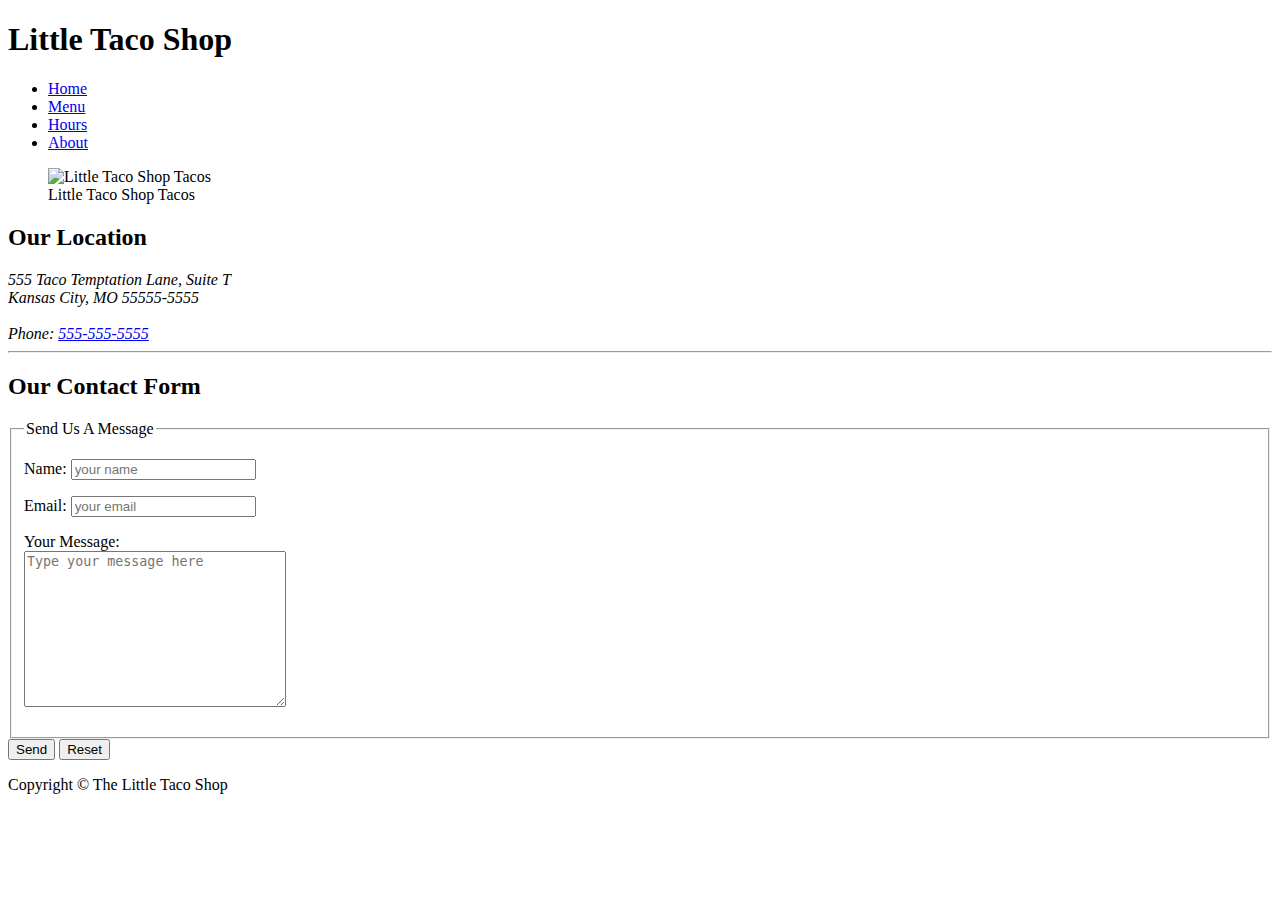
==== contact.html @ 41a70ffd "Add files via upload" ====
<!DOCTYPE html>
<html lang="en">

<head>
    <meta charset="UTF-8">
    <meta name="viewport" content="width=device-width, initial-scale=1.0">
    <meta name="author" content="Dave Gray">
    <meta name="description" content="Contact information for The Little Taco Shop">
    <title>Contact Us - LTS</title>
    <link rel="icon" href="favicon.ico" type="image/x-icon">
    <link rel="stylesheet" href="css/style.css">
    <script src="js/main.js" defer></script>
</head>

<body>
    <header class="header">
        <h1 class="header__h1">Little Taco Shop</h1>
        <nav class="header__nav">
            <ul class="header__ul">
                <li>
                    <a href="/">Home</a>
                </li>
                <li>
                    <a href="/#menu">Menu</a>
                </li>
                <li>
                    <a href="hours.html">Hours</a>
                </li>
                <li>
                    <a href="about.html">About</a>
                </li>
            </ul>
        </nav>
    </header>
    <section class="hero">
        <figure>
            <img src="img/tacos_close_up_1000x649.png" alt="Little Taco Shop Tacos" title="Tacos ready to eat!"
                width="1000" height="649">
            <figcaption class="offscreen">
                Little Taco Shop Tacos
            </figcaption>
        </figure>
    </section>
    <main class="main">
        <article class="main__article">
            <h2>Our Location</h2>
            <address>
                555 Taco Temptation Lane, Suite T<br>
                Kansas City, MO 55555-5555
                <br><br>
                Phone: <a href="tel:+5555555555">555-555-5555</a>
            </address>
        </article>
        <hr>
        <article class="main__article contact">
            <h2 class="contact__h2">Our Contact Form</h2>

            <form action="https://httpbin.org/get" method="get" class="contact__form">
                <fieldset class="contact__fieldset">
                    <legend class="offscreen">Send Us A Message</legend>
                    <p class="contact__p">
                        <label class="contact__label" for="name">Name:</label>
                        <input class="contact__input" type="text" name="name" id="name" placeholder="your name" required>
                    </p>
                    <p class="contact__p">
                        <label class="contact__label" for="email">Email:</label>
                        <input class="contact__input" type="email" name="email" id="email" placeholder="your email" required>
                    </p>
                    <p class="contact__p">
                        <label class="contact__label" for="message">Your Message:</label>
                        <br>
                        <textarea class="contact__textarea" name="message" id="message" cols="30" rows="10"
                            placeholder="Type your message here"></textarea>
                    </p>
                </fieldset>
                <button class="contact__button" type="submit">Send</button>
                <button class="contact__button" type="reset">Reset</button>
            </form>
        </article>
    </main>
    <footer class="footer">
        <p>
            <span class="nowrap">Copyright &copy; <time id="year"></time></span>
            <span class="nowrap">The Little Taco Shop</span> 
        </p>
    </footer>
</body>

</html>
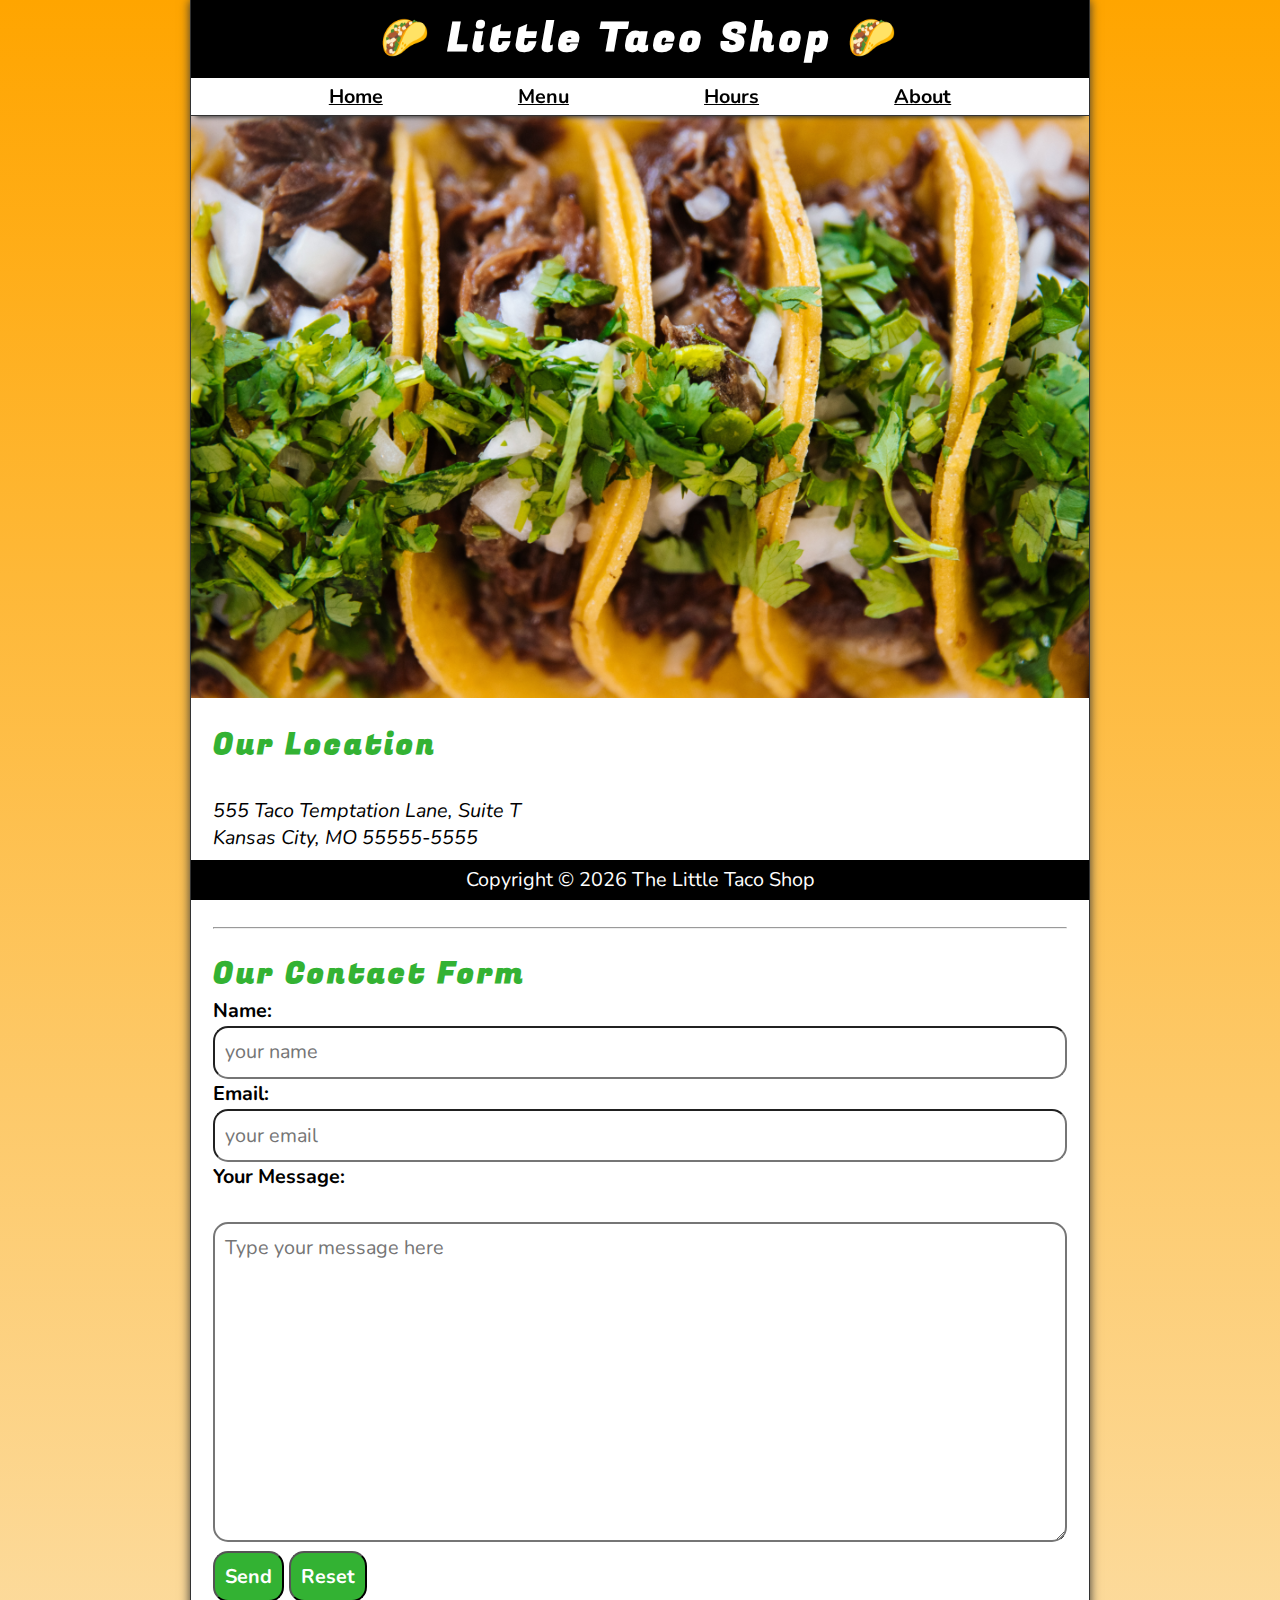
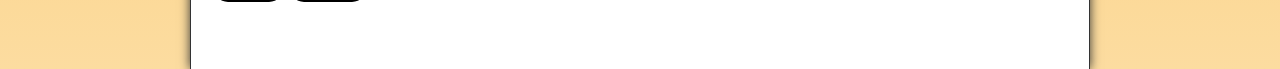
==== commit c7842492: "Update contact.html" ====
--- a/contact.html
+++ b/contact.html
@@ -18,7 +18,7 @@
         <nav class="header__nav">
             <ul class="header__ul">
                 <li>
-                    <a href="/">Home</a>
+                    <a href="index.html">Home</a>
                 </li>
                 <li>
                     <a href="/#menu">Menu</a>
@@ -86,4 +86,4 @@
     </footer>
 </body>
 
-</html>+</html>
--- a/css/style.css
+++ b/css/style.css
@@ -0,0 +1,376 @@
+@import url('https://fonts.googleapis.com/css2?family=Fugaz+One&family=Nunito&display=swap');
+
+/* || RESET */
+
+*,
+*::after,
+*::before {
+    margin: 0;
+    padding: 0;
+    box-sizing: border-box;
+}
+
+img {
+    display: block;
+    max-width: 100%;
+    height: auto;
+}
+
+/* Because these areas do not inherit from the parent container. */
+input, button, textarea {
+    font: inherit;
+}
+
+/* || VARIABLES */
+
+:root {
+    /* FONTS */
+    --FF: "Nunito", sans-serif;
+    --FF-HEADINGS: "Fugaz One", cursive;
+    --FS: clamp(1rem, 2.2vh, 1.5rem);
+
+    /* COLORS */
+    --BGCOLOR-FADE: rgb(252, 220, 160);
+    --BGCOLOR: orange;
+    --BGIMAGE: linear-gradient(to bottom, var(--BGCOLOR), var(--BGCOLOR-FADE));
+    --BODY-BGCOLOR: #fff;
+    --BORDER-COLOR: #333;
+    --BUTTON-COLOR: #fff;
+    --FONT-COLOR: #000;
+    --HEADER-BGCOLOR: #000;
+    --HEADER-COLOR: #fff;
+    --HERO-BGCOLOR: rgba(51, 178, 51, 0.75);
+    --HERO-COLOR: #fff;
+    --HIGHLIGHT-COLOR: rgb(51, 178, 51);
+    --LINK-ACTIVE: orange;
+    --LINK-COLOR: #000;
+    --LINK-HOVER: hsla(0, 0%, 0%, 0.6);
+    --NAV-BGCOLOR: #fff;
+
+    /* BORDERS */
+    --BORDERS: 1px solid var(--BORDER-COLOR);
+    --BORDER-RADIUS: 15px;
+
+    /* STANDARD PADDING */
+    --PADDING-TOP-BOTTOM: 0.25em;
+    --PADDING-SIDE: 2.5%;
+
+    /* STANDARD MARGIN */
+    --MARGIN: clamp(1em, 2.5vh, 1.5em) 0;
+
+}
+
+@media (prefers-color-scheme: dark) {
+    :root {
+        --BGCOLOR-FADE: gray;
+        --BGCOLOR: #000;
+        --BODY-BGCOLOR: #333;
+        --BORDER-COLOR: whitesmoke;
+        --BUTTON-COLOR: #000;
+        --FONT-COLOR: whitesmoke;
+        --HEADER-COLOR: whitesmoke;
+        --HERO-COLOR: #333;
+        --HIGHLIGHT-COLOR: whitesmoke;
+        --LINK-ACTIVE: rgb(252, 200, 103);
+        --LINK-COLOR: whitesmoke;
+        --LINK-HOVER: orange;
+        --NAV-BGCOLOR: rgb(20, 20, 20);
+    }
+}
+
+/* || UTILITY CLASSES */
+
+.offscreen {
+    position: absolute;
+    left: -10000px;
+}
+
+.nowrap {
+    white-space: nowrap;
+}
+
+.center {
+    text-align: center;
+}
+
+/* || GENERAL STYLES */
+
+html {
+    scroll-behavior: smooth;
+    font-size: var(--FS);
+    font-family: var(--FF);
+    background-color: var(--BGCOLOR);   
+    background-image: var(--BGIMAGE);
+}
+
+body {
+    background-color: var(--BODY-BGCOLOR);
+    color: var(--FONT-COLOR);
+    min-height: 100vh;
+    max-width: 900px;  /* was 800px */
+    margin: 0 auto;
+    border-left: var(--BORDERS);
+    border-right: var(--BORDERS);
+    box-shadow: 0 0 10px var(--BORDER-COLOR);
+}
+
+h1, h2, h3 {
+    font-family: var(--FF-HEADINGS);
+    letter-spacing: 0.1em;
+}
+
+h2, h3 {
+    margin-bottom: 1em;
+    color: var(--HIGHLIGHT-COLOR);
+}
+
+p {
+    line-height: 1.5;
+}
+
+a:any-link {
+    color: var(--LINK-COLOR);
+}
+
+a:hover, a:focus-visible {
+    color: var(--LINK-HOVER);
+}
+
+a:active {
+    color: var(--LINK-ACTIVE);
+}
+
+/* || HEADER */
+
+.header {
+    position: sticky;
+    top: 0;
+    z-index: 1;
+}
+
+.header__h1 {
+    text-align: center;
+    background-color: var(--HEADER-BGCOLOR);
+    color: var(--HEADER-COLOR);
+    padding: var(--PADDING-TOP-BOTTOM) var(--PADDING-SIDE);
+}
+
+.header__nav {
+    background-color: var(--NAV-BGCOLOR);
+    border-bottom: var(--BORDERS);
+    font-weight: bold;
+    box-shadow: 0 6px 5px -5px var(--BORDER-COLOR);
+}
+
+.header__ul {
+    padding: var(--PADDING-TOP-BOTTOM) var(--PADDING-SIDE);
+    list-style-type: none;
+    display: flex;
+    justify-content: space-evenly;
+    gap: 1rem;
+}
+
+/* || HERO */
+
+.hero {
+    position: relative;
+}
+
+.hero__h2 {
+    background-color: var(--HERO-BGCOLOR);
+    color: var(--HERO-COLOR);
+    padding: 0.25em 0.5em;
+    letter-spacing: 0.1rem;  /* Not needed.  Previous h2 general style already has it. */
+    text-shadow: 2px 2px 5px var(--BORDER-COLOR);
+    position: absolute; /* position: absolute; takes the element out of the flow and no longer has 100% width as a block element normally would.  */
+    top: -100px;  /* Initial placement is offscreen. */
+    left: 20px;
+    animation: showWelcome 0.5s ease-in-out 1s forwards;
+}
+
+@keyframes showWelcome {
+    0% {
+        top: -20px;
+        transform: skew(0deg, -5deg) scaleY(0);
+    }
+
+    80% {
+        top: 30px;
+        transform: skew(10deg, -5deg) scaleY(1.2);
+    }
+
+    100% {
+        top: 20px;
+        transform: skew(-10deg, -5deg) scaleY(1);
+    }
+}
+
+/* || FOOTER */
+
+.footer {
+    position: sticky;
+    bottom: 0;
+    background-color: var(--HEADER-BGCOLOR);
+    color: var(--HEADER-COLOR);
+    padding: var(--PADDING-TOP-BOTTOM) var(--PADDING-SIDE);
+    text-align: center;
+}
+
+/* || MAIN */
+
+.main {
+    padding: var(--PADDING-TOP-BOTTOM) var(--PADDING-SIDE);
+}
+
+.main__article {
+    scroll-margin-top: 6.5rem;
+    margin: var(--MARGIN);
+}
+
+.main__article:first-child {
+    margin-top: 1em;
+}
+
+.main__article:last-child {
+    min-height: calc(100vh - 20rem);
+}
+
+/* || ABOUT */
+
+.about__trivia {
+    margin: var(--MARGIN);
+}
+
+.about__trivia-answer {
+    margin-top: 1em;
+}
+
+/* || CONTACT */
+
+.contact__h2 {
+    margin: 0;
+}
+
+.contact__fieldset {
+    border: none;
+}
+
+.contatct__p {
+    margin: 1em 0;
+}
+
+.contact__label {
+    display: block;
+    font-weight: bold;
+}
+
+.contact__input, .contact__textarea {
+    padding: 0.5em;
+    border-radius: var(--BORDER-RADIUS);
+    border-width: 2px;
+    width: 100%;
+}
+
+.contact__button {
+    padding: 0.5em;
+    border-radius: var(--BORDER-RADIUS);
+    background-color: var(--HIGHLIGHT-COLOR);
+    color: var(--BUTTON-COLOR);
+    font-weight: bold;
+}
+
+/* || HOURS */
+
+.main__p {
+    margin-top: 1em;
+}
+
+/* || MENU */
+
+thead, tbody, tfoot, tr {
+    /* Took parents out of flow and makes it all run in one line. */
+    display: contents;
+}
+
+.menu__container {
+    display: grid;
+    grid-template-columns: repeat(3, 1fr);
+    grid-template-areas: 
+        "hd1 hd2 hd3"
+        "cr cr1 cr1p"
+        "cr cr2 cr2p"
+        "cr cr3 cr3p"
+        "sf sf1 sf1p"
+        "sf sf2 sf2p"
+        "sf sf3 sf3p"
+        "cs cs  cs";
+    gap: 0.1em;
+    margin-bottom: 1em;
+    
+}
+
+.menu__crunchy {
+    grid-area: cr;
+}
+
+.menu__soft {
+    grid-area: sf;
+}
+
+.menu__cs {
+    grid-area: cs;
+}
+
+.menu__crunchy,
+.menu__soft,
+.menu__cs,
+.menu__header {
+    color: var(--HIGHLIGHT-COLOR);
+    font-weight: bold;
+    height: 100%;
+    display: grid;
+    place-content: center;
+}
+
+
+.menu__header, 
+.menu__item {
+    width: 100%;
+    padding: 1em;
+    border: medium ridge var(--BORDER-COLOR);
+}
+
+.menu__item {
+    display: grid;
+    place-content: center;
+}
+
+thead th:first-child {
+    border-top-left-radius: var(--BORDER-RADIUS);
+}
+
+thead th:last-child {
+    border-top-right-radius: var(--BORDER-RADIUS);
+}
+
+tfoot td {
+    border-bottom-left-radius: var(--BORDER-RADIUS);
+    border-bottom-right-radius: var(--BORDER-RADIUS);
+}
+
+@media screen and (min-width: 576px) {
+    .header__h1::before {
+        content: '🌮 '
+    }
+
+    .header__h1::after {
+        content: ' 🌮'
+    }
+
+    .menu__header,
+    .menu__crunchy,
+    .menu__soft,
+    .menu__cs {
+        font-size: 125%;
+    }
+}
